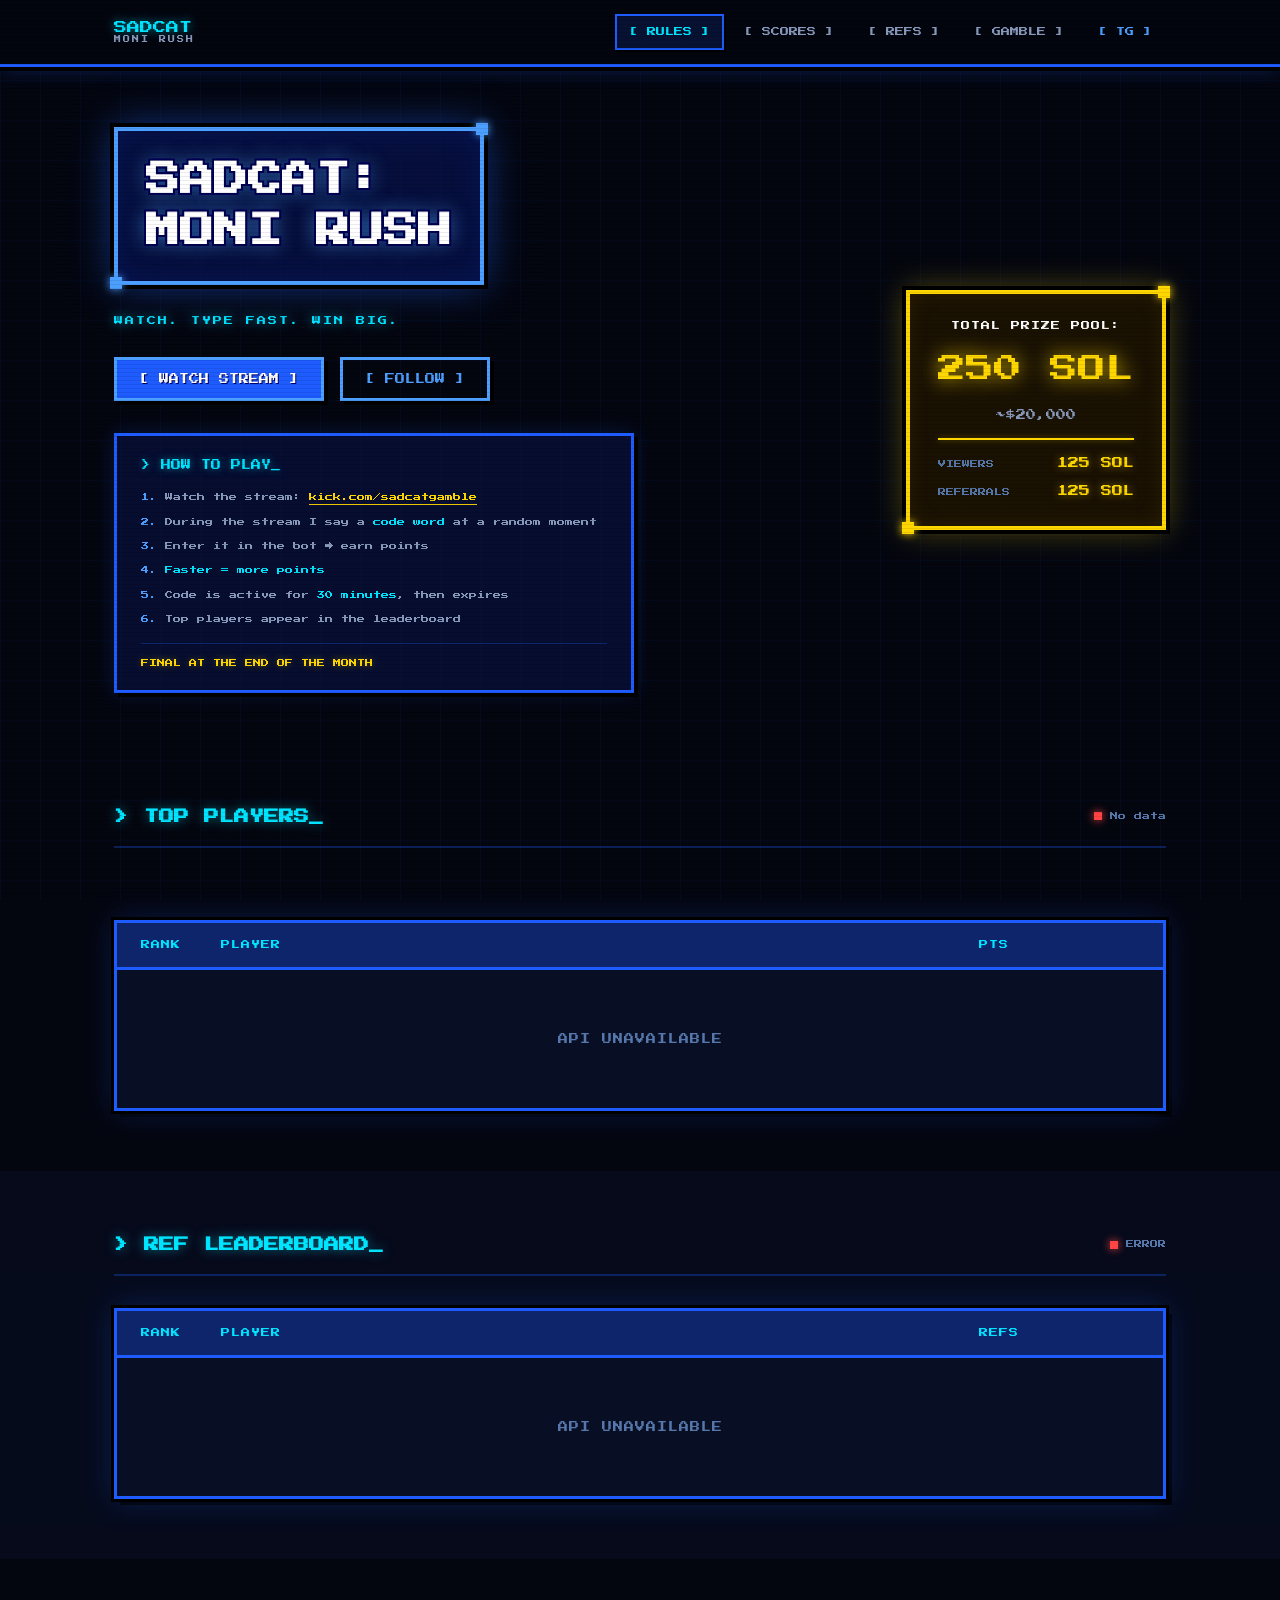
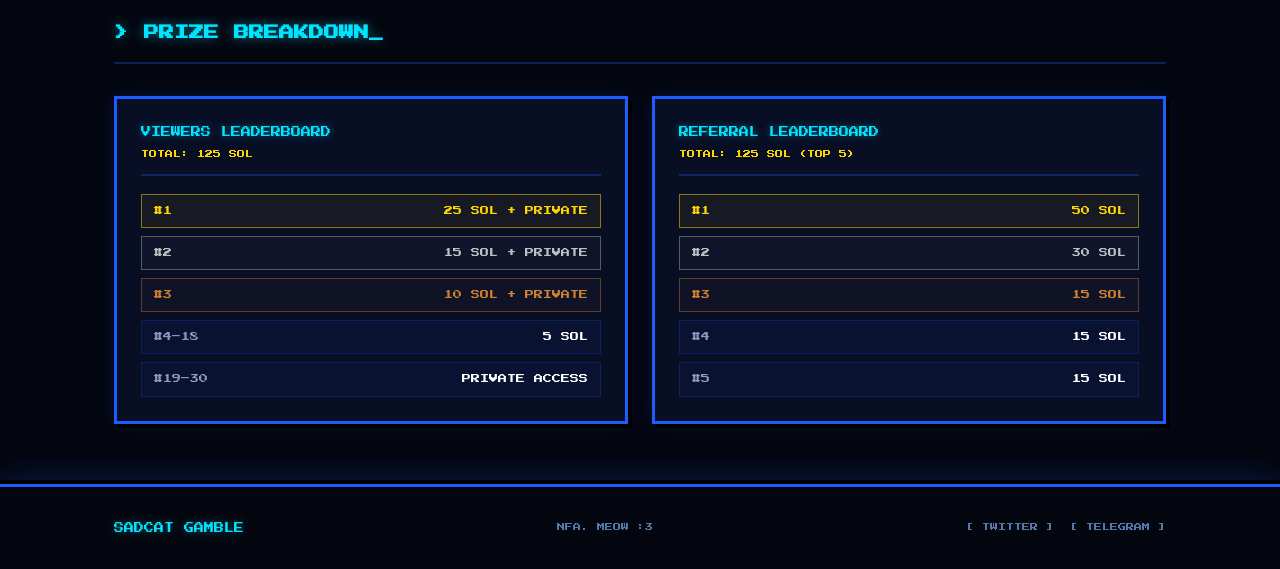
==== frontend/index.html @ a5e276a9 "first commit" ====
<!DOCTYPE html>
<html lang="en">
<head>
  <meta charset="UTF-8" />
  <meta name="viewport" content="width=device-width, initial-scale=1.0" />
  <title>SADCAT: MONI RUSH — Leaderboard</title>
  <link rel="preconnect" href="https://fonts.googleapis.com" />
  <link rel="preconnect" href="https://fonts.gstatic.com" crossorigin />
  <link href="https://fonts.googleapis.com/css2?family=Press+Start+2P&display=swap" rel="stylesheet" />
  <link rel="stylesheet" href="css/style.css" />
</head>
<body>
  <div class="scanlines"></div>
  <div class="bg-grid" id="bgParticles"></div>

  <!-- Header -->
  <header class="header">
    <div class="header-inner">
      <div class="logo">
        <div class="logo-text">
          <span class="logo-title">SADCAT</span>
          <span class="logo-sub">MONI RUSH</span>
        </div>
      </div>
      <nav class="nav">
        <a class="nav-link active" href="#rules">[ RULES ]</a>
        <a class="nav-link" href="#leaderboard">[ SCORES ]</a>
        <a class="nav-link" href="#refleaderboard">[ REFS ]</a>
        <a class="nav-link" href="/gamble">[ GAMBLE ]</a>
        <a class="nav-link nav-tg" href="https://t.me/sadcatgamble" target="_blank" rel="noopener">[ TG ]</a>
      </nav>
    </div>
  </header>

  <main>
    <!-- Hero -->
    <section class="hero" id="rules">
      <div class="hero-inner">
        <div class="pixel-title-box">
          <h1 class="hero-title">SADCAT:<br/>MONI RUSH</h1>
        </div>
        <p class="hero-tagline">WATCH. TYPE FAST. WIN BIG.</p>
        <div class="hero-actions">
          <a class="btn btn-primary" href="https://kick.com/sadcatgamble" target="_blank" rel="noopener">[ WATCH STREAM ]</a>
          <a class="btn btn-outline" href="https://x.com/sadcat_gamble" target="_blank" rel="noopener">[ FOLLOW ]</a>
        </div>

        <div class="rules-box">
          <div class="rules-title">&gt; HOW TO PLAY_</div>
          <ol class="rules-list">
            <li>Watch the stream: <a href="https://kick.com/sadcatgamble" target="_blank" rel="noopener" class="rules-link">kick.com/sadcatgamble</a></li>
            <li>During the stream I say a <span class="rules-hl">code word</span> at a random moment</li>
            <li>Enter it in the bot &rarr; earn points</li>
            <li><span class="rules-hl">Faster = more points</span></li>
            <li>Code is active for <span class="rules-hl">30 minutes</span>, then expires</li>
            <li>Top players appear in the leaderboard</li>
          </ol>
          <div class="rules-note">FINAL AT THE END OF THE MONTH</div>
        </div>
      </div>

      <div class="hero-art">
        <div class="prize-box">
          <div class="prize-label">TOTAL PRIZE POOL:</div>
          <div class="prize-amount">250 SOL</div>
          <div class="prize-sub">~$20,000</div>
          <div class="prize-divider"></div>
          <div class="prize-pools">
            <div class="prize-pool-item">
              <span class="pool-label">VIEWERS</span>
              <span class="pool-amount">125 SOL</span>
            </div>
            <div class="prize-pool-item">
              <span class="pool-label">REFERRALS</span>
              <span class="pool-amount">125 SOL</span>
            </div>
          </div>
        </div>
      </div>
    </section>

    <!-- Leaderboard -->
    <section class="section" id="leaderboard">
      <div class="container">
        <div class="section-header">
          <h2 class="section-title">&gt; TOP PLAYERS_</h2>
          <div class="update-info">
            <span class="dot" id="statusDot"></span>
            <span id="lastUpdated">LOADING...</span>
          </div>
        </div>

        <!-- Top-3 podium -->
        <div class="podium" id="podium"></div>

        <!-- Full leaderboard table -->
        <div class="leaderboard-card">
          <div class="leaderboard-header-row">
            <span>RANK</span>
            <span>PLAYER</span>
            <span>PTS</span>
          </div>
          <div class="leaderboard-body" id="leaderboardBody">
            <div class="loading-state">
              <div class="spinner"></div>
              <p>LOADING DATA...</p>
            </div>
          </div>
        </div>
      </div>
    </section>

    <!-- Ref Leaderboard -->
    <section class="section section-dark" id="refleaderboard">
      <div class="container">
        <div class="section-header">
          <h2 class="section-title">&gt; REF LEADERBOARD_</h2>
          <div class="update-info">
            <span class="dot" id="refStatusDot"></span>
            <span id="refLastUpdated">LOADING...</span>
          </div>
        </div>
        <div class="leaderboard-card">
          <div class="leaderboard-header-row">
            <span>RANK</span>
            <span>PLAYER</span>
            <span>REFS</span>
          </div>
          <div class="leaderboard-body" id="refLeaderboardBody">
            <div class="loading-state">
              <div class="spinner"></div>
              <p>LOADING DATA...</p>
            </div>
          </div>
        </div>
      </div>
    </section>

    <!-- Contest / Prize breakdown -->
    <section class="section" id="contest">
      <div class="container">
        <div class="section-header">
          <h2 class="section-title">&gt; PRIZE BREAKDOWN_</h2>
        </div>
        <div class="prizes-grid">

          <!-- Viewers leaderboard -->
          <div class="prize-card">
            <div class="prize-card-title">VIEWERS LEADERBOARD</div>
            <div class="prize-card-sub">TOTAL: 125 SOL</div>
            <div class="prize-table">
              <div class="prize-row prize-row-gold">
                <span class="pr-rank">#1</span>
                <span class="pr-prize">25 SOL + PRIVATE</span>
              </div>
              <div class="prize-row prize-row-silver">
                <span class="pr-rank">#2</span>
                <span class="pr-prize">15 SOL + PRIVATE</span>
              </div>
              <div class="prize-row prize-row-bronze">
                <span class="pr-rank">#3</span>
                <span class="pr-prize">10 SOL + PRIVATE</span>
              </div>
              <div class="prize-row">
                <span class="pr-rank">#4&ndash;18</span>
                <span class="pr-prize">5 SOL</span>
              </div>
              <div class="prize-row">
                <span class="pr-rank">#19&ndash;30</span>
                <span class="pr-prize">PRIVATE ACCESS</span>
              </div>
            </div>
          </div>

          <!-- Referrals leaderboard -->
          <div class="prize-card">
            <div class="prize-card-title">REFERRAL LEADERBOARD</div>
            <div class="prize-card-sub">TOTAL: 125 SOL (TOP 5)</div>
            <div class="prize-table">
              <div class="prize-row prize-row-gold">
                <span class="pr-rank">#1</span>
                <span class="pr-prize">50 SOL</span>
              </div>
              <div class="prize-row prize-row-silver">
                <span class="pr-rank">#2</span>
                <span class="pr-prize">30 SOL</span>
              </div>
              <div class="prize-row prize-row-bronze">
                <span class="pr-rank">#3</span>
                <span class="pr-prize">15 SOL</span>
              </div>
              <div class="prize-row">
                <span class="pr-rank">#4</span>
                <span class="pr-prize">15 SOL</span>
              </div>
              <div class="prize-row">
                <span class="pr-rank">#5</span>
                <span class="pr-prize">15 SOL</span>
              </div>
            </div>
          </div>

        </div>
      </div>
    </section>
  </main>

  <!-- Footer -->
  <footer class="footer">
    <div class="container">
      <div class="footer-inner">
        <div class="footer-logo">SADCAT GAMBLE</div>
        <p class="footer-disclaimer">NFA. MEOW :3</p>
        <div class="footer-links">
          <a href="https://x.com/sadcat_gamble" target="_blank" rel="noopener">[ TWITTER ]</a>
          <a href="https://t.me/sadcatgamble" target="_blank" rel="noopener">[ TELEGRAM ]</a>
        </div>
      </div>
    </div>
  </footer>

  <script src="js/main.js"></script>
</body>
</html>
---- frontend/css/style.css ----
﻿/* =========================================================
   SADCAT: MONI RUSH  Pixel Art Style
   ========================================================= */

@import url('https://fonts.googleapis.com/css2?family=Press+Start+2P&display=swap');

:root {
  --bg:       #04060F;
  --bg-2:     #080E24;
  --bg-3:     #0B1330;

  --blue:        #1E5CFF;
  --blue-bright: #4D9FFF;
  --cyan:        #00E5FF;
  --gold:        #FFD700;
  --silver:      #C0C0C0;
  --bronze:      #CD7F32;
  --green:       #00FF88;

  --text:       #FFFFFF;
  --text-muted: #5577AA;
  --text-dim:   #8899BB;

  --border:     #1E5CFF;
  --border-dim: rgba(30, 92, 255, 0.3);

  --font-pixel: 'Press Start 2P', monospace;
}

*, *::before, *::after { box-sizing: border-box; margin: 0; padding: 0; }
html { scroll-behavior: smooth; }
body {
  background: var(--bg);
  color: var(--text);
  font-family: var(--font-pixel);
  font-size: 13px;
  line-height: 1.8;
  overflow-x: hidden;
  min-height: 100vh;
  cursor: none;
}
a, button, .btn, .nav-link { cursor: none; }
a { color: inherit; text-decoration: none; }
img { max-width: 100%; }

/* Scanlines */
.scanlines {
  position: fixed; inset: 0;
  pointer-events: none; z-index: 1000;
  background: repeating-linear-gradient(
    0deg, transparent, transparent 3px,
    rgba(0,0,0,0.08) 3px, rgba(0,0,0,0.08) 4px
  );
}

/* Pixel grid background */
.bg-grid {
  position: fixed; inset: 0;
  pointer-events: none; z-index: 0;
  background-image:
    linear-gradient(rgba(30,92,255,0.06) 1px, transparent 1px),
    linear-gradient(90deg, rgba(30,92,255,0.06) 1px, transparent 1px);
  background-size: 40px 40px;
}

.container {
  max-width: 1100px; margin: 0 auto;
  padding: 0 24px; position: relative; z-index: 1;
}

/* =========================================================
   HEADER
   ========================================================= */
.header {
  position: sticky; top: 0; z-index: 100;
  background: rgba(4,6,15,0.95);
  border-bottom: 3px solid var(--blue);
  box-shadow: 0 4px 0 #000, 0 0 20px rgba(30,92,255,0.4);
}
.header-inner {
  max-width: 1100px; margin: 0 auto;
  padding: 0 24px; height: 64px;
  display: flex; align-items: center; justify-content: space-between;
}
.logo { display: flex; align-items: center; gap: 12px; }
.logo-cat { font-size: 28px; }
.logo-text { display: flex; flex-direction: column; line-height: 1.2; }
.logo-title {
  font-family: var(--font-pixel); font-size: 13px;
  color: var(--cyan); text-shadow: 0 0 10px rgba(0,229,255,0.6);
}
.logo-sub {
  font-family: var(--font-pixel); font-size: 7px;
  color: var(--text-dim); letter-spacing: 2px;
}
.nav { display: flex; align-items: center; gap: 6px; }
.nav-link {
  padding: 8px 12px; font-family: var(--font-pixel); font-size: 9px;
  color: var(--text-dim); border: 2px solid transparent;
  transition: color .1s, border-color .1s, background .1s;
}
.nav-link:hover, .nav-link.active {
  color: var(--cyan); border-color: var(--blue);
  background: rgba(30,92,255,0.15); box-shadow: 2px 2px 0 #000;
}
.nav-tg { color: var(--blue-bright); }

/* =========================================================
   HERO
   ========================================================= */
.hero {
  display: flex; align-items: center; justify-content: space-between;
  padding: 60px 24px 50px; max-width: 1100px; margin: 0 auto;
  gap: 40px; position: relative; z-index: 1; flex-wrap: wrap;
}
.hero-inner { flex: 1; min-width: 280px; }

.pixel-title-box {
  display: inline-block;
  border: 4px solid var(--blue-bright);
  padding: 24px 28px;
  background: rgba(8,20,80,0.7);
  box-shadow: 0 0 0 4px #000, 4px 4px 0 #000,
    0 0 40px rgba(30,100,255,0.5),
    inset 0 0 30px rgba(0,40,180,0.2);
  margin-bottom: 28px; position: relative;
}
.pixel-title-box::before {
  content: ''; position: absolute; top: -8px; right: -8px;
  width: 12px; height: 12px;
  background: var(--blue-bright); box-shadow: 0 0 8px var(--blue-bright);
}
.pixel-title-box::after {
  content: ''; position: absolute; bottom: -8px; left: -8px;
  width: 12px; height: 12px;
  background: var(--blue-bright); box-shadow: 0 0 8px var(--blue-bright);
}
.hero-title {
  font-family: var(--font-pixel);
  font-size: clamp(18px,4vw,34px);
  color: #FFF; line-height: 1.5;
  text-shadow: -2px -2px 0 #000050, 2px -2px 0 #000050,
    -2px 2px 0 #000050, 2px 2px 0 #000050,
    0 0 20px rgba(77,159,255,0.7);
}
.hero-tagline {
  font-family: var(--font-pixel); font-size: 9px;
  color: var(--cyan); letter-spacing: 2px; margin-bottom: 28px;
  text-shadow: 0 0 12px rgba(0,229,255,0.6);
}
.hero-actions { display: flex; gap: 16px; flex-wrap: wrap; }

.hero-art { flex-shrink: 0; }
.prize-box {
  border: 4px solid var(--gold); padding: 24px 28px;
  background: rgba(30,20,0,0.85);
  box-shadow: 0 0 0 4px #000, 4px 4px 0 #000,
    0 0 30px rgba(255,215,0,0.35),
    inset 0 0 20px rgba(120,80,0,0.2);
  text-align: center; position: relative;
}
.prize-box::before {
  content: ''; position: absolute; top: -8px; right: -8px;
  width: 12px; height: 12px;
  background: var(--gold); box-shadow: 0 0 8px var(--gold);
}
.prize-box::after {
  content: ''; position: absolute; bottom: -8px; left: -8px;
  width: 12px; height: 12px;
  background: var(--gold); box-shadow: 0 0 8px var(--gold);
}
.prize-label {
  font-family: var(--font-pixel); font-size: 9px;
  color: #FFF; margin-bottom: 10px; letter-spacing: 1px;
}
.prize-amount {
  font-family: var(--font-pixel); font-size: clamp(20px,3vw,28px);
  color: var(--gold); text-shadow: 0 0 20px rgba(255,215,0,0.9);
  margin-bottom: 12px;
}
.prize-coins { font-size: 22px; }

/* =========================================================
   BUTTONS
   ========================================================= */
.btn {
  font-family: var(--font-pixel); font-size: 10px;
  padding: 14px 22px; border: 3px solid; cursor: pointer;
  display: inline-flex; align-items: center; gap: 8px;
  transition: filter .1s; line-height: 1;
  text-decoration: none; position: relative;
}
.btn:hover  { filter: brightness(1.2); }
.btn:active { transform: translate(3px,3px); box-shadow: none !important; }
.btn-primary {
  background: var(--blue); color: #FFF;
  border-color: var(--blue-bright); box-shadow: 4px 4px 0 #000;
  text-shadow: 1px 1px 0 #000066;
}
.btn-primary:hover { background: #2870FF; }
.btn-outline {
  background: transparent; color: var(--blue-bright);
  border-color: var(--blue-bright); box-shadow: 4px 4px 0 #000;
}
.btn-outline:hover { background: rgba(77,159,255,0.12); }

/* =========================================================
   SECTIONS
   ========================================================= */
.section { padding: 60px 0; }
.section-dark { background: rgba(8,14,36,0.6); }
.section-header {
  display: flex; align-items: center; justify-content: space-between;
  margin-bottom: 32px; flex-wrap: wrap; gap: 12px;
  padding-bottom: 16px; border-bottom: 2px solid var(--border-dim);
}
.section-title {
  font-family: var(--font-pixel); font-size: 15px;
  color: var(--cyan); text-shadow: 0 0 12px rgba(0,229,255,0.5);
}
.update-info {
  display: flex; align-items: center; gap: 8px;
  font-family: var(--font-pixel); font-size: 8px; color: var(--text-muted);
}
.dot { width: 8px; height: 8px; background: var(--text-muted); display: inline-block; }
.dot.green {
  background: var(--green);
  box-shadow: 0 0 8px var(--green), 0 0 20px rgba(0,255,136,0.4);
  animation: blink 1.5s infinite;
}
.dot.red { background: #FF4444; box-shadow: 0 0 8px #FF4444; }
@keyframes blink { 0%,100%{opacity:1} 50%{opacity:0.3} }

/* =========================================================
   PODIUM
   ========================================================= */
.podium {
  display: flex; align-items: flex-end; justify-content: center;
  gap: 16px; margin-bottom: 40px; flex-wrap: wrap;
}
.podium-item { display: flex; flex-direction: column; align-items: center; gap: 6px; }
.podium-avatar {
  width: 64px; height: 64px;
  border: 3px solid var(--blue); background: var(--bg-3);
  display: flex; align-items: center; justify-content: center;
  font-family: var(--font-pixel); font-size: 16px;
  position: relative;
  box-shadow: 0 0 0 1px #000, 3px 3px 0 1px #000;
  overflow: hidden; flex-shrink: 0;
  image-rendering: pixelated;
}
.podium-avatar::after {
  content: '';
  position: absolute; inset: 0; pointer-events: none; z-index: 1;
  background: repeating-linear-gradient(
    to bottom,
    transparent 0px, transparent 1px,
    rgba(0,0,0,0.2) 1px, rgba(0,0,0,0.2) 2px
  );
}
.podium-avatar img {
  image-rendering: pixelated;
  display: block; width: 100%; height: 100%; object-fit: cover;
}
.podium-name {
  font-family: var(--font-pixel); font-size: 7px;
  max-width: 100px; text-align: center;
  overflow: hidden; text-overflow: ellipsis; white-space: nowrap;
  color: var(--cyan);
}
.podium-score {
  font-family: var(--font-pixel); font-size: 8px; color: var(--text-muted);
}
.podium-block {
  width: 90px; display: flex; align-items: center; justify-content: center;
  font-family: var(--font-pixel); font-size: 20px;
  border: 3px solid; box-shadow: 4px 4px 0 #000;
}
.podium-item[data-rank="1"] .podium-block {
  height: 100px; background: rgba(255,215,0,0.12);
  border-color: var(--gold); color: var(--gold);
  text-shadow: 0 0 12px rgba(255,215,0,0.8);
}
.podium-item[data-rank="2"] .podium-block {
  height: 70px; background: rgba(192,192,192,0.08);
  border-color: var(--silver); color: var(--silver);
}
.podium-item[data-rank="3"] .podium-block {
  height: 50px; background: rgba(205,127,50,0.08);
  border-color: var(--bronze); color: var(--bronze);
}
.podium-item[data-rank="1"] .podium-avatar {
  border-color: var(--gold); box-shadow: 0 0 0 1px #000, 3px 3px 0 1px #000, 0 0 20px rgba(255,215,0,0.6);
}
.podium-item[data-rank="2"] .podium-avatar { border-color: var(--silver); box-shadow: 0 0 0 1px #000, 3px 3px 0 1px #000, 0 0 10px rgba(200,200,200,0.3); }
.podium-item[data-rank="3"] .podium-avatar { border-color: var(--bronze); box-shadow: 0 0 0 1px #000, 3px 3px 0 1px #000, 0 0 8px rgba(205,127,50,0.25); }

/* =========================================================
   LEADERBOARD TABLE
   ========================================================= */
.leaderboard-card {
  border: 3px solid var(--blue); background: var(--bg-2);
  box-shadow: 0 0 0 3px #000, 0 0 30px rgba(30,92,255,0.25), 6px 6px 0 #000;
  overflow: hidden;
}
.leaderboard-header-row {
  display: grid; grid-template-columns: 80px 1fr 160px;
  padding: 14px 24px; font-family: var(--font-pixel); font-size: 9px;
  letter-spacing: 1px; color: var(--cyan);
  background: rgba(20,60,180,0.5);
  border-bottom: 3px solid var(--blue); text-transform: uppercase;
}
.leaderboard-row {
  display: grid; grid-template-columns: 80px 1fr 160px;
  padding: 14px 24px; align-items: center;
  border-bottom: 1px solid rgba(30,92,255,0.2);
  transition: background 0.1s;
  animation: fadeIn 0.3s ease both;
}
.leaderboard-row:last-child { border-bottom: none; }
.leaderboard-row:hover { background: rgba(30,92,255,0.1); }
@keyframes fadeIn {
  from { opacity: 0; transform: translateX(-4px); }
  to   { opacity: 1; transform: translateX(0); }
}
.rank-badge { font-family: var(--font-pixel); font-size: 13px; }
.rank-badge.rank-1 { color: var(--gold); text-shadow: 0 0 8px rgba(255,215,0,0.6); }
.rank-badge.rank-2 { color: var(--silver); }
.rank-badge.rank-3 { color: var(--bronze); }

.player-info { display: flex; align-items: center; gap: 12px; }
.player-ava {
  width: 42px; height: 42px;
  background: rgba(30,92,255,0.15);
  border: 3px solid var(--blue);
  display: flex; align-items: center; justify-content: center;
  font-size: 10px; font-family: var(--font-pixel); color: var(--blue-bright);
  flex-shrink: 0; overflow: hidden;
  box-shadow: 0 0 0 1px #000, 2px 2px 0 1px #000;
  position: relative;
  image-rendering: pixelated;
  letter-spacing: -1px;
}
.player-ava::after {
  content: '';
  position: absolute; inset: 0; pointer-events: none;
  background: repeating-linear-gradient(
    to bottom,
    transparent 0px, transparent 1px,
    rgba(0,0,0,0.22) 1px, rgba(0,0,0,0.22) 2px
  );
}
.player-ava img { image-rendering: pixelated; display: block; width: 100%; height: 100%; object-fit: cover; }
.player-ava.rank-ava-1 {
  border-color: var(--gold);
  box-shadow: 0 0 0 1px #000, 2px 2px 0 1px #000, 0 0 14px rgba(255,215,0,0.55);
}
.player-ava.rank-ava-2 {
  border-color: var(--silver);
  box-shadow: 0 0 0 1px #000, 2px 2px 0 1px #000, 0 0 8px rgba(200,200,200,0.3);
}
.player-ava.rank-ava-3 {
  border-color: var(--bronze);
  box-shadow: 0 0 0 1px #000, 2px 2px 0 1px #000, 0 0 6px rgba(205,127,50,0.3);
}
.player-name { font-family: var(--font-pixel); font-size: 11px; color: var(--text); }
.player-handle {
  font-family: var(--font-pixel); font-size: 8px;
  color: var(--text-muted); margin-top: 2px;
}
.score-cell {
  font-family: var(--font-pixel); font-size: 13px;
  color: var(--cyan); text-align: right;
  text-shadow: 0 0 8px rgba(0,229,255,0.4);
}
.score-bar-wrap {
  height: 2px; background: rgba(30,92,255,0.2);
  margin-top: 4px; overflow: hidden;
}
.score-bar {
  height: 100%;
  background: linear-gradient(90deg, var(--blue), var(--cyan));
  transition: width 1s ease; box-shadow: 0 0 6px var(--cyan);
}

/* Prize tags in leaderboard rows */
.prize-tag {
  font-family: var(--font-pixel);
  font-size: 7px;
  color: rgba(0,229,255,0.6);
  text-align: right;
  margin-top: 3px;
  letter-spacing: 0.5px;
  line-height: 1.4;
}
.prize-tag.prize-r1 { color: var(--gold); text-shadow: 0 0 6px rgba(255,215,0,0.5); }
.prize-tag.prize-r2 { color: var(--silver); text-shadow: 0 0 4px rgba(200,200,200,0.3); }
.prize-tag.prize-r3 { color: var(--bronze); text-shadow: 0 0 4px rgba(205,127,50,0.3); }

.loading-state, .empty-state {
  display: flex; flex-direction: column; align-items: center;
  justify-content: center; padding: 60px 24px;
  color: var(--text-muted); gap: 20px;
  font-family: var(--font-pixel); font-size: 10px; letter-spacing: 1px;
}
.spinner {
  width: 24px; height: 24px;
  border: 4px solid rgba(30,92,255,0.2);
  border-top-color: var(--blue);
  animation: spin 0.6s steps(8) infinite;
}
@keyframes spin { to { transform: rotate(360deg); } }

/* =========================================================
   CONTEST
   ========================================================= */
.contest-placeholder {
  text-align: center; padding: 60px 24px;
  border: 3px dashed var(--border-dim);
  background: rgba(30,92,255,0.04);
}
.contest-placeholder-icon { font-size: 48px; margin-bottom: 20px; }
.contest-placeholder h3 {
  font-family: var(--font-pixel); font-size: 13px;
  color: var(--cyan); margin-bottom: 12px;
}
.contest-placeholder p {
  font-family: var(--font-pixel); font-size: 9px;
  color: var(--text-muted); margin-bottom: 28px;
}
.contest-card {
  border: 3px solid var(--blue); background: var(--bg-3);
  padding: 28px; box-shadow: 4px 4px 0 #000;
}
.contest-card-title {
  font-family: var(--font-pixel); font-size: 13px;
  color: var(--cyan); margin-bottom: 12px;
}
.contest-card-desc {
  font-family: var(--font-pixel); font-size: 9px;
  color: var(--text-dim); line-height: 2; margin-bottom: 20px;
}
.contest-meta { display: flex; gap: 24px; flex-wrap: wrap; margin-top: 16px; }
.contest-meta-item { display: flex; flex-direction: column; gap: 4px; }
.meta-label {
  font-family: var(--font-pixel); font-size: 8px;
  color: var(--text-muted); text-transform: uppercase; letter-spacing: 1px;
}
.meta-value { font-family: var(--font-pixel); font-size: 13px; color: var(--gold); }

/* =========================================================
   FOOTER
   ========================================================= */
.footer {
  background: var(--bg); border-top: 3px solid var(--blue);
  padding: 32px 0;
  box-shadow: 0 -4px 0 #000, 0 -8px 30px rgba(30,92,255,0.2);
}
.footer-inner {
  display: flex; align-items: center; justify-content: space-between;
  flex-wrap: wrap; gap: 16px;
}
.footer-logo {
  font-family: var(--font-pixel); font-size: 10px;
  color: var(--cyan); text-shadow: 0 0 10px rgba(0,229,255,0.4);
}
.footer-disclaimer {
  font-family: var(--font-pixel); font-size: 8px; color: var(--text-muted);
}
.footer-links { display: flex; gap: 16px; font-family: var(--font-pixel); font-size: 8px; }
.footer-links a { color: var(--text-muted); }
.footer-links a:hover { color: var(--cyan); }

/* =========================================================
   TOAST
   ========================================================= */
.toast {
  position: fixed; bottom: 24px; right: 24px;
  background: var(--bg-3); border: 3px solid var(--blue);
  padding: 16px 20px; font-family: var(--font-pixel); font-size: 9px;
  box-shadow: 4px 4px 0 #000, 0 0 20px rgba(30,92,255,0.4);
  z-index: 9999; animation: slideIn 0.2s steps(4) forwards;
  max-width: 280px; line-height: 1.8; color: var(--cyan);
}
.toast.error { border-color: #FF4444; color: #FF6666; }
@keyframes slideIn {
  from { opacity: 0; transform: translateY(12px); }
  to   { opacity: 1; transform: translateY(0); }
}

/* =========================================================
   RESPONSIVE
   ========================================================= */
@media (max-width: 768px) {
  .hero { padding: 40px 16px 36px; }
  .hero-title { font-size: 18px; }
  .pixel-title-box { padding: 16px 18px; }
  .hero-tagline { font-size: 8px; }
  .leaderboard-header-row,
  .leaderboard-row { grid-template-columns: 50px 1fr 90px; padding: 10px 14px; }
  .score-bar-wrap { display: none; }
  .nav .nav-link:not(.nav-tg) { display: none; }
  .podium { gap: 8px; }
  .podium-block { width: 70px; }
  .podium-avatar { width: 48px; height: 48px; }
  .section-title { font-size: 11px; }
  .prizes-grid { grid-template-columns: 1fr; }
  .rules-box { margin-top: 28px; }
}

/* =========================================================
   RULES BOX (inside hero)
   ========================================================= */
.rules-box {
  margin-top: 32px;
  border: 3px solid var(--blue);
  background: rgba(8, 20, 80, 0.5);
  box-shadow: 4px 4px 0 #000, 0 0 20px rgba(30, 92, 255, 0.2);
  padding: 20px 24px;
  max-width: 520px;
}
.rules-title {
  font-family: var(--font-pixel);
  font-size: 10px;
  color: var(--cyan);
  margin-bottom: 16px;
  text-shadow: 0 0 8px rgba(0, 229, 255, 0.5);
}
.rules-list {
  list-style: none;
  padding: 0;
  margin: 0 0 16px 0;
  display: flex;
  flex-direction: column;
  gap: 10px;
  counter-reset: rules-counter;
}
.rules-list li {
  font-family: var(--font-pixel);
  font-size: 8px;
  color: var(--text-dim);
  line-height: 1.8;
  counter-increment: rules-counter;
  padding-left: 24px;
  position: relative;
}
.rules-list li::before {
  content: counter(rules-counter) ".";
  position: absolute;
  left: 0;
  color: var(--blue-bright);
}
.rules-hl {
  color: var(--cyan);
}
.rules-link {
  color: var(--gold);
  text-decoration: underline;
  text-underline-offset: 3px;
}
.rules-link:hover { color: #fff; }
.rules-note {
  font-family: var(--font-pixel);
  font-size: 8px;
  color: var(--gold);
  padding-top: 12px;
  border-top: 1px solid var(--border-dim);
  text-shadow: 0 0 8px rgba(255, 215, 0, 0.4);
}

/* prize-box additions */
.prize-sub {
  font-family: var(--font-pixel);
  font-size: 10px;
  color: var(--text-dim);
  margin-bottom: 14px;
}
.prize-divider {
  height: 2px;
  background: var(--gold);
  margin: 14px 0;
  box-shadow: 0 0 6px rgba(255, 215, 0, 0.4);
}
.prize-pools {
  display: flex;
  flex-direction: column;
  gap: 8px;
}
.prize-pool-item {
  display: flex;
  justify-content: space-between;
  align-items: center;
  gap: 16px;
}
.pool-label {
  font-family: var(--font-pixel);
  font-size: 8px;
  color: var(--text-muted);
}
.pool-amount {
  font-family: var(--font-pixel);
  font-size: 11px;
  color: var(--gold);
  text-shadow: 0 0 8px rgba(255, 215, 0, 0.5);
}

/* =========================================================
   PRIZE BREAKDOWN SECTION
   ========================================================= */
.prizes-grid {
  display: grid;
  grid-template-columns: 1fr 1fr;
  gap: 24px;
}
.prize-card {
  border: 3px solid var(--blue);
  background: var(--bg-2);
  box-shadow: 4px 4px 0 #000, 0 0 20px rgba(30, 92, 255, 0.15);
  padding: 24px;
}
.prize-card-title {
  font-family: var(--font-pixel);
  font-size: 10px;
  color: var(--cyan);
  margin-bottom: 6px;
  text-shadow: 0 0 8px rgba(0, 229, 255, 0.4);
}
.prize-card-sub {
  font-family: var(--font-pixel);
  font-size: 8px;
  color: var(--gold);
  margin-bottom: 18px;
  padding-bottom: 12px;
  border-bottom: 2px solid var(--border-dim);
}
.prize-table {
  display: flex;
  flex-direction: column;
  gap: 8px;
}
.prize-row {
  display: flex;
  justify-content: space-between;
  align-items: center;
  padding: 8px 12px;
  background: rgba(30, 92, 255, 0.06);
  border: 1px solid rgba(30, 92, 255, 0.2);
  gap: 12px;
}
.prize-row-gold   { border-color: rgba(255, 215,  0, 0.5); background: rgba(255, 215,   0, 0.06); }
.prize-row-silver { border-color: rgba(192, 192, 192, 0.4); background: rgba(192, 192, 192, 0.04); }
.prize-row-bronze { border-color: rgba(205, 127,  50, 0.4); background: rgba(205, 127,  50, 0.04); }
.pr-rank {
  font-family: var(--font-pixel);
  font-size: 9px;
  color: var(--text-dim);
  white-space: nowrap;
}
.prize-row-gold   .pr-rank { color: var(--gold); }
.prize-row-silver .pr-rank { color: var(--silver); }
.prize-row-bronze .pr-rank { color: var(--bronze); }
.pr-prize {
  font-family: var(--font-pixel);
  font-size: 9px;
  color: var(--text);
  text-align: right;
}
.prize-row-gold   .pr-prize { color: var(--gold); }
.prize-row-silver .pr-prize { color: var(--silver); }
.prize-row-bronze .pr-prize { color: var(--bronze); }

/* =========================================================
   GAMBLE ROOM — CALL CARDS
   ========================================================= */
.gamble-group { margin-bottom: 40px; }
.gamble-group-title {
  font-family: var(--font-pixel);
  font-size: 10px;
  color: var(--cyan);
  letter-spacing: 1px;
  margin-bottom: 16px;
  text-shadow: 0 0 8px rgba(0,229,255,0.4);
}

.call-grid {
  display: grid;
  grid-template-columns: repeat(auto-fill, minmax(300px, 1fr));
  gap: 16px;
}

.call-card {
  border: 3px solid var(--blue);
  background: var(--bg-2);
  box-shadow: 3px 3px 0 #000, 0 0 16px rgba(30,92,255,0.12);
  padding: 16px;
  position: relative;
  transition: box-shadow 0.15s;
}
.call-card:hover {
  box-shadow: 3px 3px 0 #000, 0 0 24px rgba(30,92,255,0.3);
}
.call-card.is-live {
  border-color: #00FF6A;
  box-shadow: 3px 3px 0 #000, 0 0 20px rgba(0,255,106,0.25);
}

.call-card-header {
  display: flex;
  align-items: flex-start;
  justify-content: space-between;
  gap: 8px;
  margin-bottom: 10px;
}
.call-token-info { flex: 1; min-width: 0; }
.call-symbol {
  font-family: var(--font-pixel);
  font-size: 13px;
  color: var(--cyan);
  text-shadow: 0 0 8px rgba(0,229,255,0.4);
  line-height: 1.4;
}
.call-name {
  font-family: var(--font-pixel);
  font-size: 7px;
  color: var(--text-muted);
  margin-top: 2px;
  overflow: hidden;
  text-overflow: ellipsis;
  white-space: nowrap;
}
.call-live-badge {
  font-family: var(--font-pixel);
  font-size: 7px;
  color: #000;
  background: #00FF6A;
  padding: 3px 6px;
  box-shadow: 2px 2px 0 #000;
  white-space: nowrap;
  flex-shrink: 0;
  animation: livePulse 1.5s steps(2) infinite;
}
@keyframes livePulse {
  0%, 100% { opacity: 1; }
  50% { opacity: 0.6; }
}

.call-ath {
  font-family: var(--font-pixel);
  font-size: 18px;
  color: var(--gold);
  text-shadow: 0 0 12px rgba(255,215,0,0.6);
  text-align: right;
  white-space: nowrap;
  flex-shrink: 0;
}

.call-excerpt {
  font-family: var(--font-pixel);
  font-size: 7px;
  color: var(--text-dim);
  line-height: 1.8;
  margin-bottom: 10px;
  max-height: 56px;
  overflow: hidden;
  border-left: 2px solid rgba(30,92,255,0.4);
  padding-left: 8px;
}

.call-ca {
  font-size: 8px;
  font-family: monospace;
  color: rgba(0,229,255,0.5);
  word-break: break-all;
  margin-bottom: 10px;
  display: flex;
  align-items: center;
  gap: 6px;
  flex-wrap: wrap;
}
.call-ca-addr { flex: 1; min-width: 0; overflow: hidden; text-overflow: ellipsis; white-space: nowrap; }
.call-copy-btn {
  font-family: var(--font-pixel);
  font-size: 6px;
  color: var(--bg);
  background: var(--blue);
  border: none;
  padding: 2px 6px;
  box-shadow: 1px 1px 0 #000;
  cursor: none;
  flex-shrink: 0;
}
.call-copy-btn:hover { background: var(--cyan); }

.call-stats {
  display: grid;
  grid-template-columns: 1fr 1fr;
  gap: 4px 12px;
  margin-bottom: 10px;
}
.call-stat {
  font-family: var(--font-pixel);
  font-size: 7px;
  color: var(--text-muted);
  display: flex;
  justify-content: space-between;
}
.call-stat-val { color: var(--text); }
.call-stat-val.up { color: #00FF6A; }
.call-stat-val.down { color: #FF4444; }

.call-footer {
  display: flex;
  align-items: center;
  justify-content: space-between;
  gap: 8px;
}
.call-date {
  font-family: var(--font-pixel);
  font-size: 7px;
  color: var(--text-muted);
}
.call-dex-btn {
  font-family: var(--font-pixel);
  font-size: 7px;
  color: var(--cyan);
  text-decoration: none;
  border: 2px solid var(--cyan);
  padding: 3px 8px;
  box-shadow: 2px 2px 0 #000;
  white-space: nowrap;
}
.call-dex-btn:hover { background: var(--cyan); color: #000; }

.call-no-data {
  border: 2px dashed rgba(30,92,255,0.3);
  padding: 12px;
  text-align: center;
  font-family: var(--font-pixel);
  font-size: 8px;
  color: var(--text-muted);
}

@media (max-width: 600px) {
  .call-grid { grid-template-columns: 1fr; }
  .call-ath { font-size: 13px; }
}
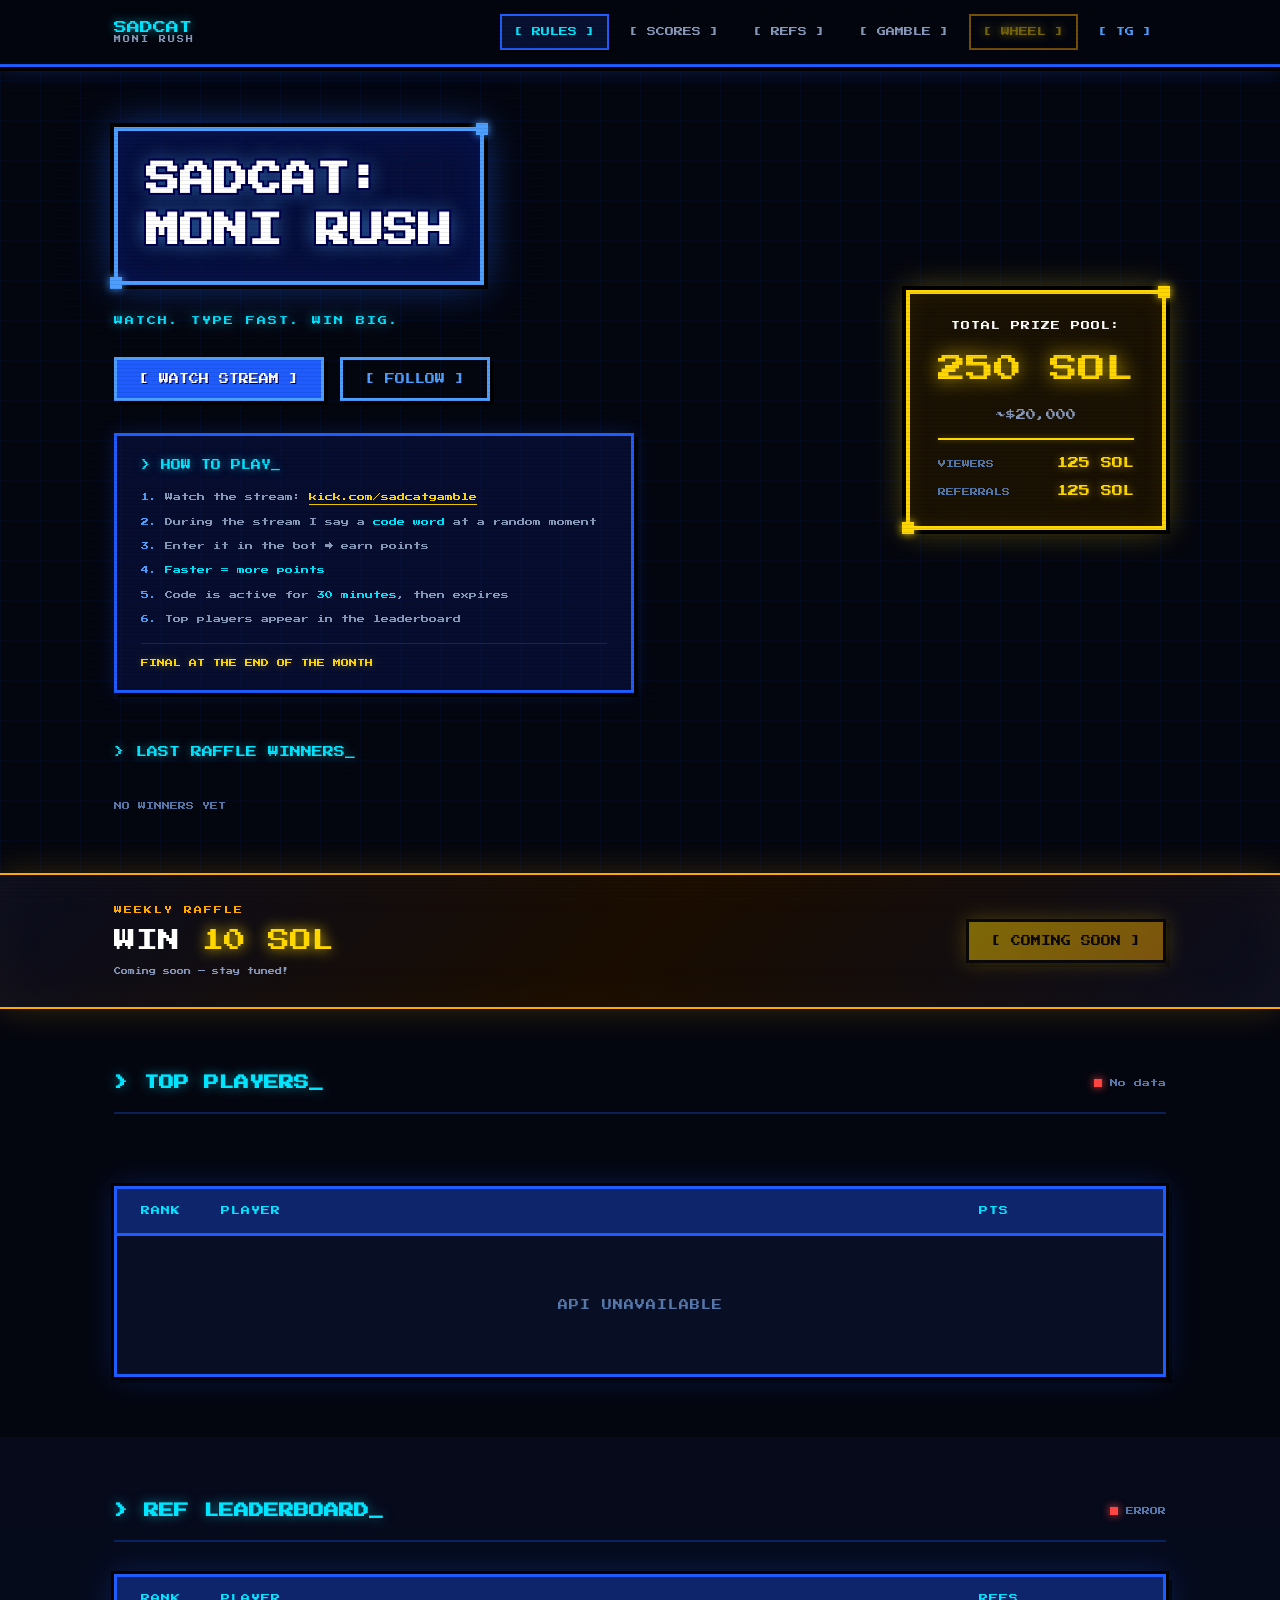
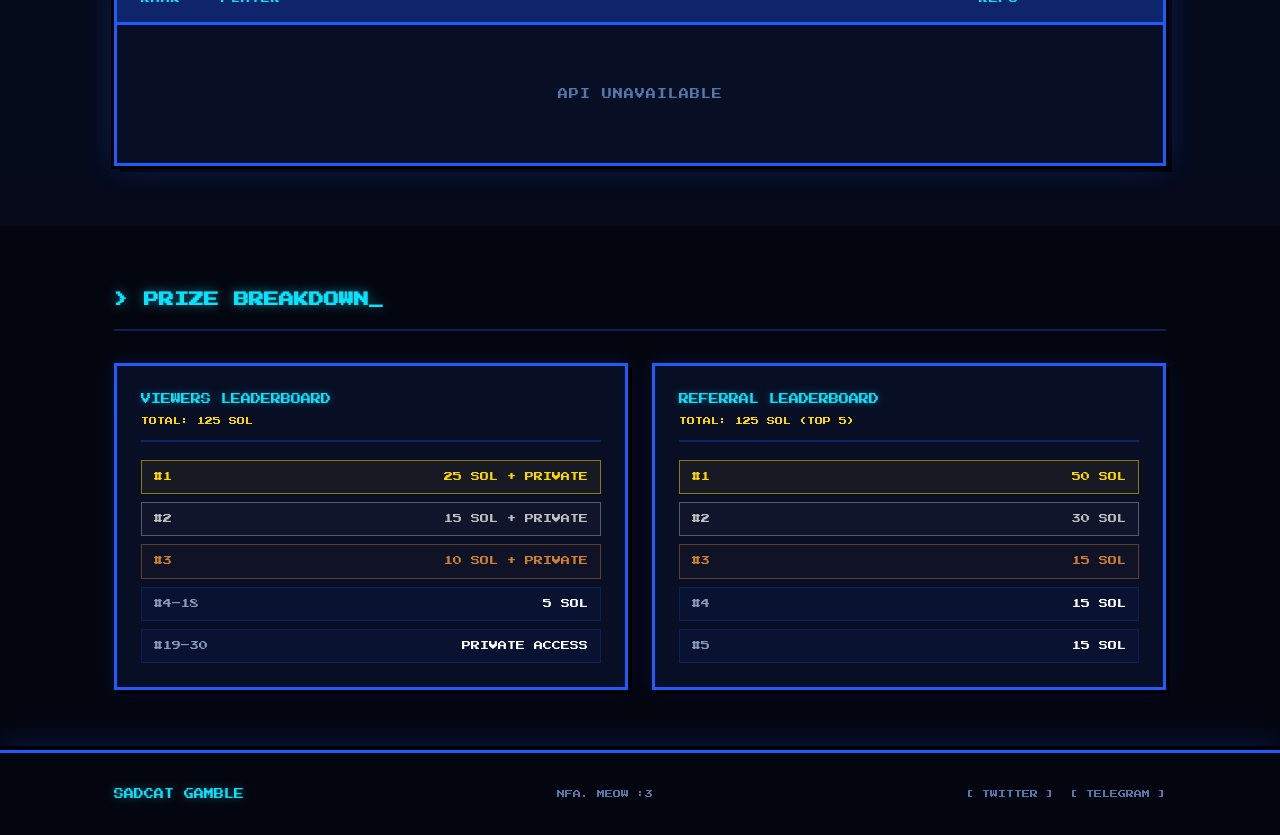
==== commit 7591a509: "add wheel(blocked rn)" ====
--- a/frontend/index.html
+++ b/frontend/index.html
@@ -4,6 +4,7 @@
   <meta charset="UTF-8" />
   <meta name="viewport" content="width=device-width, initial-scale=1.0" />
   <title>SADCAT: MONI RUSH — Leaderboard</title>
+  <link rel="icon" type="image/png" href="/png/favicon.png" />
   <link rel="preconnect" href="https://fonts.googleapis.com" />
   <link rel="preconnect" href="https://fonts.gstatic.com" crossorigin />
   <link href="https://fonts.googleapis.com/css2?family=Press+Start+2P&display=swap" rel="stylesheet" />
@@ -17,16 +18,17 @@
   <header class="header">
     <div class="header-inner">
       <div class="logo">
-        <div class="logo-text">
+        <a class="logo-text" href="/" style="text-decoration:none">
           <span class="logo-title">SADCAT</span>
           <span class="logo-sub">MONI RUSH</span>
-        </div>
+        </a>
       </div>
       <nav class="nav">
         <a class="nav-link active" href="#rules">[ RULES ]</a>
         <a class="nav-link" href="#leaderboard">[ SCORES ]</a>
         <a class="nav-link" href="#refleaderboard">[ REFS ]</a>
         <a class="nav-link" href="/gamble">[ GAMBLE ]</a>
+        <a class="nav-link nav-wheel" href="/wheel" style="opacity:.45;pointer-events:none;cursor:default;">[ WHEEL ]</a>
         <a class="nav-link nav-tg" href="https://t.me/sadcatgamble" target="_blank" rel="noopener">[ TG ]</a>
       </nav>
     </div>
@@ -77,9 +79,35 @@
           </div>
         </div>
       </div>
-    </section>
-
-    <!-- Leaderboard -->
+
+    </section>
+
+    <!-- Raffle Winners -->
+    <section class="prize-section">
+      <div class="container">
+        <div class="raffle-winners">
+          <div class="rw-title">&gt; LAST RAFFLE WINNERS_</div>
+          <div class="rw-list" id="raffleWinnersList">
+            <div class="rw-empty">NO WINNERS YET</div>
+          </div>
+        </div>
+      </div>
+    </section>
+
+    <!-- Wheel Promo Banner -->
+    <section class="wheel-promo">
+      <div class="container">
+        <div class="wheel-promo-inner">
+          <div class="wheel-promo-left">
+            <div class="wheel-promo-label">WEEKLY RAFFLE</div>
+            <div class="wheel-promo-title">WIN <span class="wheel-promo-sol">10 SOL</span></div>
+            <div class="wheel-promo-sub">Coming soon &mdash; stay tuned!</div>
+          </div>
+          <span class="btn btn-wheel" style="opacity:.45;cursor:default;">[ COMING SOON ]</span>
+        </div>
+      </div>
+    </section>
+
     <section class="section" id="leaderboard">
       <div class="container">
         <div class="section-header">
--- a/frontend/css/style.css
+++ b/frontend/css/style.css
@@ -104,6 +104,40 @@
   background: rgba(30,92,255,0.15); box-shadow: 2px 2px 0 #000;
 }
 .nav-tg { color: var(--blue-bright); }
+.nav-wheel { color: #ffd700 !important; border-color: #ffaa00 !important; text-shadow: 0 0 8px #ffd700; animation: goldPulse 2s ease-in-out infinite; }
+.nav-wheel:hover { color: #fff !important; border-color: #ffd700 !important; }
+@keyframes goldPulse { 0%,100%{text-shadow:0 0 6px #ffd700;} 50%{text-shadow:0 0 18px #ffd700, 0 0 32px #ffaa00;} }
+
+/* =========================================================
+   WHEEL PROMO BANNER
+   ========================================================= */
+.wheel-promo {
+  background: linear-gradient(135deg, #0a0d1f 0%, #1a0d00 50%, #0a0d1f 100%);
+  border-top: 2px solid #ffaa00;
+  border-bottom: 2px solid #ffaa00;
+  box-shadow: 0 0 32px rgba(255,170,0,.2), inset 0 0 60px rgba(255,170,0,.04);
+  position: relative; z-index: 1;
+}
+.wheel-promo-inner {
+  display: flex; align-items: center; justify-content: space-between;
+  gap: 24px; flex-wrap: wrap;
+  padding: 28px 0;
+}
+.wheel-promo-left { display: flex; flex-direction: column; gap: 10px; }
+.wheel-promo-label { font-size: 8px; color: #ffaa00; letter-spacing: 2px; }
+.wheel-promo-title { font-size: 22px; color: #fff; line-height: 1.2; }
+.wheel-promo-sol { color: var(--gold); text-shadow: 0 0 14px var(--gold); }
+.wheel-promo-sub { font-size: 7px; color: var(--text-dim); line-height: 2.2; }
+.btn-wheel {
+  display: inline-block; font-family: var(--font-pixel); font-size: 10px;
+  color: #000; background: linear-gradient(135deg, #ffd700, #ffaa00);
+  border: 2px solid #fff; padding: 14px 28px;
+  box-shadow: 0 0 20px rgba(255,215,0,.5), 4px 4px 0 #000;
+  transition: transform .1s, box-shadow .1s;
+  white-space: nowrap; flex-shrink: 0;
+  animation: goldPulse 2.5s ease-in-out infinite;
+}
+.btn-wheel:hover { transform: translate(-2px,-2px); box-shadow: 0 0 32px rgba(255,215,0,.8), 6px 6px 0 #000; color: #000; }
 
 /* =========================================================
    HERO
@@ -845,3 +879,133 @@
   .call-ath { font-size: 13px; }
 }
 
+/* =========================================================
+   PRIZE SECTION (raffle winners strip below hero)
+   ========================================================= */
+.prize-section {
+  padding: 0 0 40px;
+}
+
+/* ── Raffle winners ──────────────────────────── */
+.raffle-winners {
+  flex: 1;
+  min-width: 220px;
+}
+.rw-title {
+  font-family: var(--font-pixel);
+  font-size: 11px;
+  color: var(--cyan);
+  text-shadow: 0 0 10px rgba(0,229,255,0.5);
+  margin-bottom: 16px;
+}
+.rw-list {
+  display: flex;
+  flex-direction: column;
+  gap: 10px;
+}
+.rw-empty {
+  font-family: var(--font-pixel);
+  font-size: 8px;
+  color: var(--text-muted);
+  padding: 20px 0;
+}
+.rw-card {
+  display: flex;
+  align-items: center;
+  gap: 14px;
+  border: 2px solid var(--border-dim);
+  background: var(--bg-2);
+  padding: 12px 16px;
+  box-shadow: 3px 3px 0 #000;
+  transition: border-color .15s;
+}
+.rw-card:hover { border-color: var(--gold); }
+.rw-avatar {
+  width: 40px;
+  height: 40px;
+  border: 2px solid var(--gold);
+  object-fit: cover;
+  flex-shrink: 0;
+}
+.rw-avatar-ph {
+  width: 40px;
+  height: 40px;
+  border: 2px solid var(--gold);
+  display: flex;
+  align-items: center;
+  justify-content: center;
+  font-family: var(--font-pixel);
+  font-size: 14px;
+  color: var(--gold);
+  flex-shrink: 0;
+}
+.rw-info {
+  flex: 1;
+  min-width: 0;
+}
+.rw-name {
+  font-family: var(--font-pixel);
+  font-size: 9px;
+  color: #fff;
+  white-space: nowrap;
+  overflow: hidden;
+  text-overflow: ellipsis;
+  margin-bottom: 4px;
+}
+.rw-date {
+  font-family: var(--font-pixel);
+  font-size: 7px;
+  color: var(--text-muted);
+}
+.rw-ticket {
+  font-family: var(--font-pixel);
+  font-size: 8px;
+  color: var(--cyan);
+  margin-top: 5px;
+  padding: 3px 7px;
+  border: 1px dashed rgba(0,229,255,0.4);
+  display: inline-block;
+  text-shadow: 0 0 6px rgba(0,229,255,0.5);
+  letter-spacing: 1px;
+}
+.rw-proof {
+  display: inline-block;
+  font-family: var(--font-pixel);
+  font-size: 6px;
+  color: var(--text-muted);
+  text-decoration: none;
+  border: 1px solid rgba(0,229,255,0.2);
+  padding: 2px 6px;
+  margin-top: 4px;
+}
+.rw-proof:hover { color: var(--cyan); border-color: var(--cyan); }
+/* On-page proof link below timer on wheel page */
+.page-proof-link {
+  display: block;
+  font-family: var(--font-pixel);
+  font-size: 7px;
+  color: var(--cyan);
+  text-decoration: none;
+  text-align: center;
+  border: 1px dashed rgba(0,229,255,0.35);
+  padding: 6px 18px;
+  margin: 0 auto 18px;
+  max-width: 420px;
+  letter-spacing: 1px;
+  opacity: 0.8;
+  text-shadow: 0 0 8px rgba(0,229,255,0.4);
+  transition: opacity 0.2s, border-color 0.2s;
+}
+.page-proof-link:hover { opacity: 1; border-color: var(--cyan); }
+
+.rw-prize {
+  font-family: var(--font-pixel);
+  font-size: 11px;
+  color: var(--gold);
+  text-shadow: 0 0 10px rgba(255,215,0,0.7);
+  flex-shrink: 0;
+}
+
+@media (max-width: 640px) {
+  .raffle-winners { width: 100%; }
+}
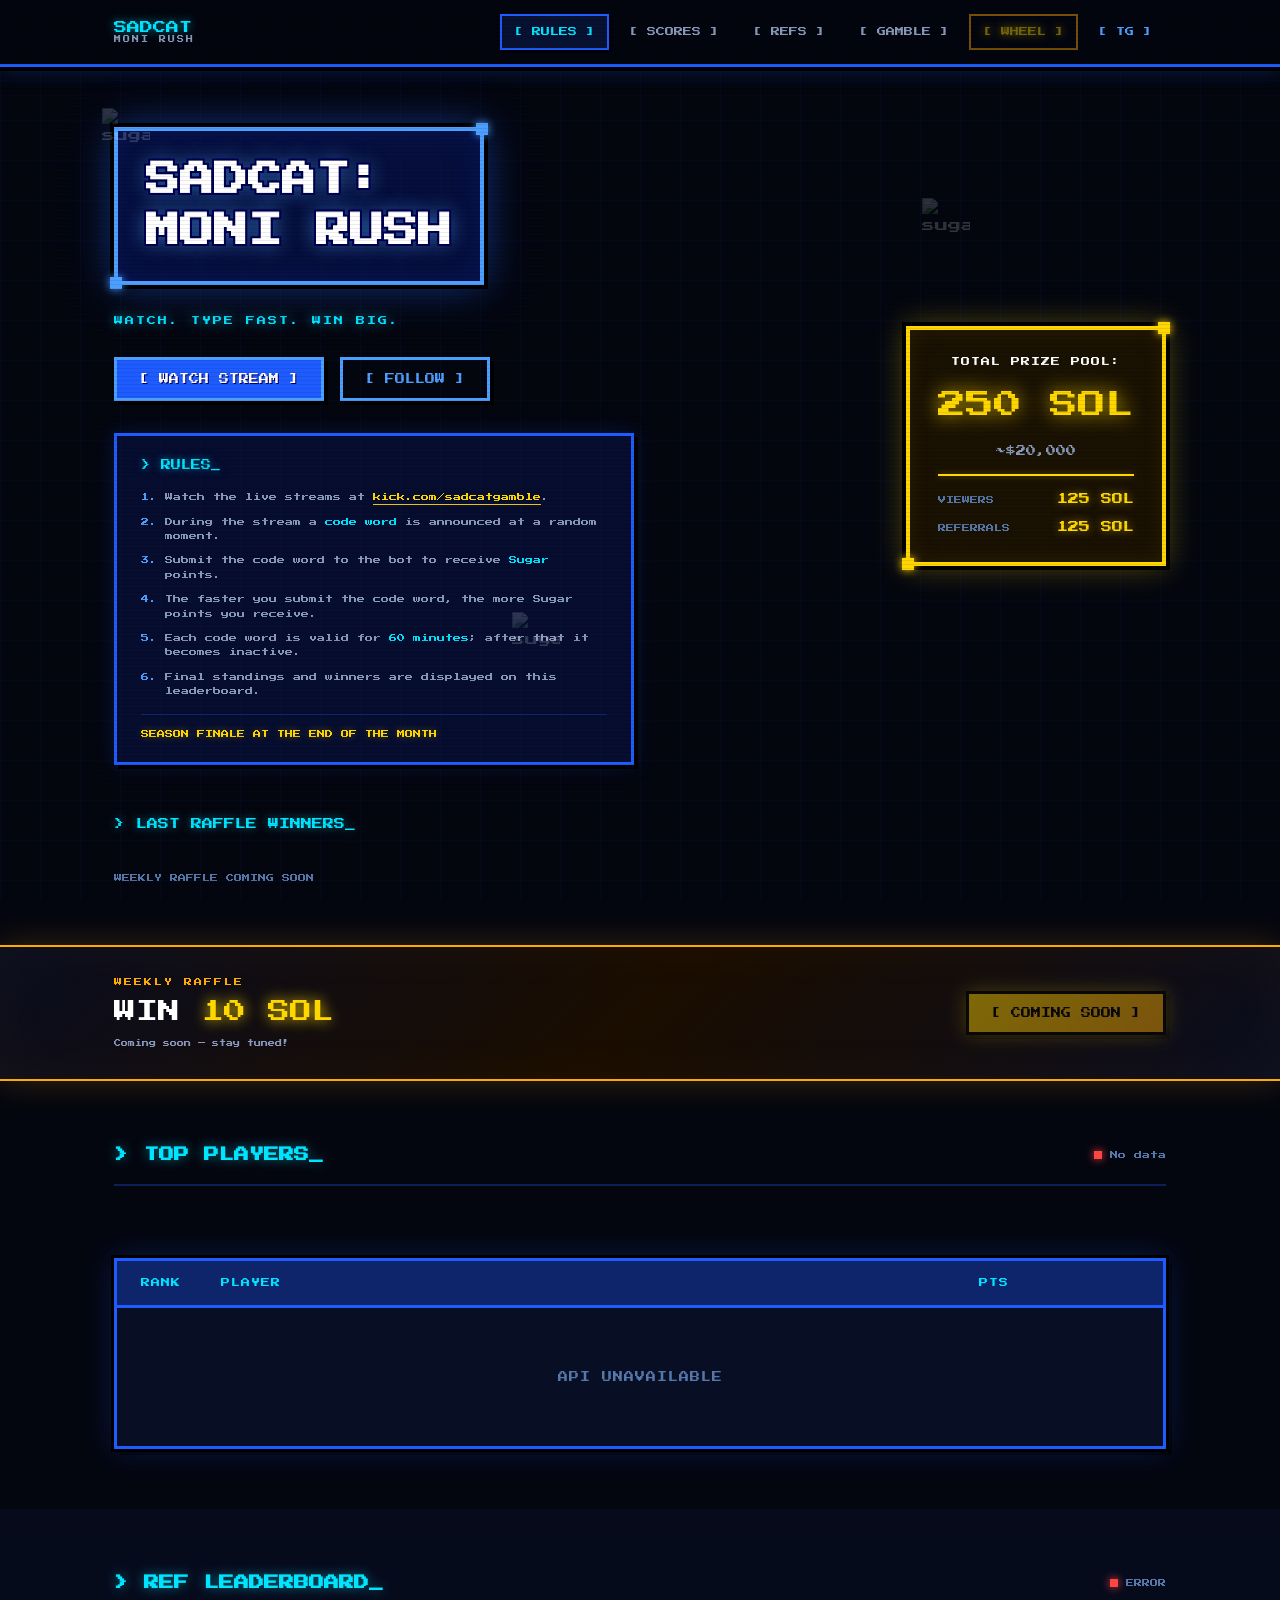
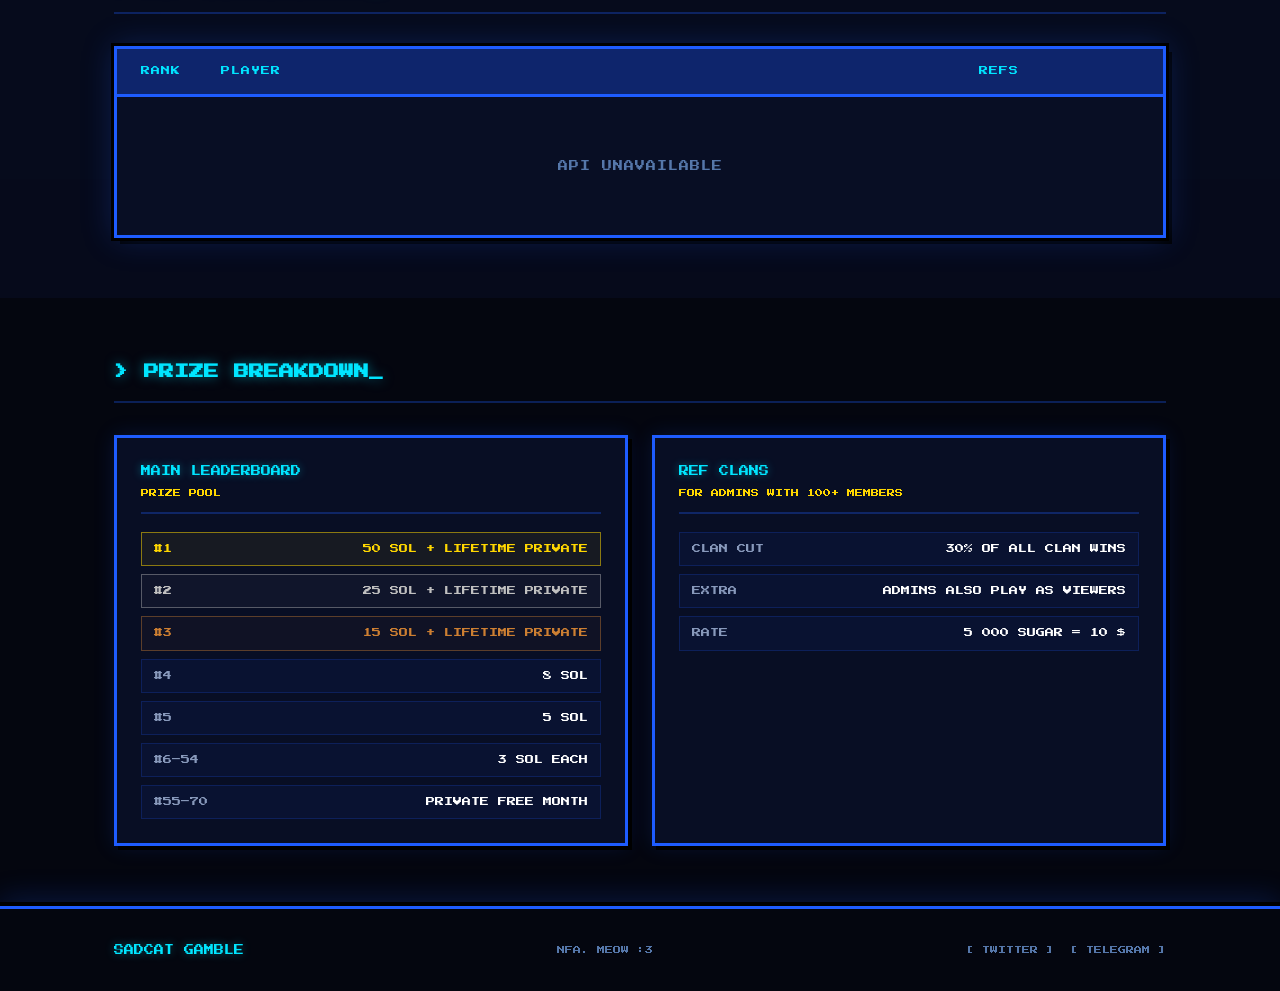
==== commit ca327182: "add icons, fix captcha menu, add sugar))" ====
--- a/frontend/index.html
+++ b/frontend/index.html
@@ -3,7 +3,7 @@
 <head>
   <meta charset="UTF-8" />
   <meta name="viewport" content="width=device-width, initial-scale=1.0" />
-  <title>SADCAT: MONI RUSH — Leaderboard</title>
+  <title>Leaderboard</title>
   <link rel="icon" type="image/png" href="/png/favicon.png" />
   <link rel="preconnect" href="https://fonts.googleapis.com" />
   <link rel="preconnect" href="https://fonts.gstatic.com" crossorigin />
@@ -48,16 +48,16 @@
         </div>
 
         <div class="rules-box">
-          <div class="rules-title">&gt; HOW TO PLAY_</div>
+          <div class="rules-title">&gt; RULES_</div>
           <ol class="rules-list">
-            <li>Watch the stream: <a href="https://kick.com/sadcatgamble" target="_blank" rel="noopener" class="rules-link">kick.com/sadcatgamble</a></li>
-            <li>During the stream I say a <span class="rules-hl">code word</span> at a random moment</li>
-            <li>Enter it in the bot &rarr; earn points</li>
-            <li><span class="rules-hl">Faster = more points</span></li>
-            <li>Code is active for <span class="rules-hl">30 minutes</span>, then expires</li>
-            <li>Top players appear in the leaderboard</li>
+            <li>Watch the live streams at <a href="https://kick.com/sadcatgamble" target="_blank" rel="noopener" class="rules-link">kick.com/sadcatgamble</a>.</li>
+            <li>During the stream a <span class="rules-hl">code word</span> is announced at a random moment.</li>
+            <li>Submit the code word to the bot to receive <span class="rules-hl">Sugar</span> points.</li>
+            <li>The faster you submit the code word, the more Sugar points you receive.</li>
+            <li>Each code word is valid for <span class="rules-hl">60 minutes</span>; after that it becomes inactive.</li>
+            <li>Final standings and winners are displayed on this leaderboard.</li>
           </ol>
-          <div class="rules-note">FINAL AT THE END OF THE MONTH</div>
+          <div class="rules-note">SEASON FINALE AT THE END OF THE MONTH</div>
         </div>
       </div>
 
@@ -172,58 +172,58 @@
         </div>
         <div class="prizes-grid">
 
-          <!-- Viewers leaderboard -->
+          <!-- Main leaderboard prizes -->
           <div class="prize-card">
-            <div class="prize-card-title">VIEWERS LEADERBOARD</div>
-            <div class="prize-card-sub">TOTAL: 125 SOL</div>
+            <div class="prize-card-title">MAIN LEADERBOARD</div>
+            <div class="prize-card-sub">PRIZE POOL</div>
             <div class="prize-table">
               <div class="prize-row prize-row-gold">
                 <span class="pr-rank">#1</span>
-                <span class="pr-prize">25 SOL + PRIVATE</span>
+                <span class="pr-prize">50 SOL + LIFETIME PRIVATE</span>
               </div>
               <div class="prize-row prize-row-silver">
                 <span class="pr-rank">#2</span>
-                <span class="pr-prize">15 SOL + PRIVATE</span>
+                <span class="pr-prize">25 SOL + LIFETIME PRIVATE</span>
               </div>
               <div class="prize-row prize-row-bronze">
                 <span class="pr-rank">#3</span>
-                <span class="pr-prize">10 SOL + PRIVATE</span>
-              </div>
-              <div class="prize-row">
-                <span class="pr-rank">#4&ndash;18</span>
+                <span class="pr-prize">15 SOL + LIFETIME PRIVATE</span>
+              </div>
+              <div class="prize-row">
+                <span class="pr-rank">#4</span>
+                <span class="pr-prize">8 SOL</span>
+              </div>
+              <div class="prize-row">
+                <span class="pr-rank">#5</span>
                 <span class="pr-prize">5 SOL</span>
               </div>
               <div class="prize-row">
-                <span class="pr-rank">#19&ndash;30</span>
-                <span class="pr-prize">PRIVATE ACCESS</span>
-              </div>
-            </div>
-          </div>
-
-          <!-- Referrals leaderboard -->
+                <span class="pr-rank">#6&ndash;54</span>
+                <span class="pr-prize">3 SOL EACH</span>
+              </div>
+              <div class="prize-row">
+                <span class="pr-rank">#55&ndash;70</span>
+                <span class="pr-prize">PRIVATE FREE MONTH</span>
+              </div>
+            </div>
+          </div>
+
+          <!-- Referral clans -->
           <div class="prize-card">
-            <div class="prize-card-title">REFERRAL LEADERBOARD</div>
-            <div class="prize-card-sub">TOTAL: 125 SOL (TOP 5)</div>
+            <div class="prize-card-title">REF CLANS</div>
+            <div class="prize-card-sub">FOR ADMINS WITH 100+ MEMBERS</div>
             <div class="prize-table">
-              <div class="prize-row prize-row-gold">
-                <span class="pr-rank">#1</span>
-                <span class="pr-prize">50 SOL</span>
-              </div>
-              <div class="prize-row prize-row-silver">
-                <span class="pr-rank">#2</span>
-                <span class="pr-prize">30 SOL</span>
-              </div>
-              <div class="prize-row prize-row-bronze">
-                <span class="pr-rank">#3</span>
-                <span class="pr-prize">15 SOL</span>
-              </div>
-              <div class="prize-row">
-                <span class="pr-rank">#4</span>
-                <span class="pr-prize">15 SOL</span>
-              </div>
-              <div class="prize-row">
-                <span class="pr-rank">#5</span>
-                <span class="pr-prize">15 SOL</span>
+              <div class="prize-row">
+                <span class="pr-rank">CLAN CUT</span>
+                <span class="pr-prize">30% OF ALL CLAN WINS</span>
+              </div>
+              <div class="prize-row">
+                <span class="pr-rank">EXTRA</span>
+                <span class="pr-prize">ADMINS ALSO PLAY AS VIEWERS</span>
+              </div>
+              <div class="prize-row">
+                <span class="pr-rank">RATE</span>
+                <span class="pr-prize">5 000 SUGAR = 10&nbsp;$</span>
               </div>
             </div>
           </div>
@@ -247,6 +247,10 @@
     </div>
   </footer>
 
+  <img src="/png/ant/sugar.png" alt="sugar" style="position:fixed;z-index:10;left:8vw;top:12vh;width:48px;height:48px;opacity:0.18;pointer-events:none;user-select:none;" />
+  <img src="/png/ant/sugar.png" alt="sugar" style="position:fixed;z-index:10;left:72vw;top:22vh;width:48px;height:48px;opacity:0.18;pointer-events:none;user-select:none;" />
+  <img src="/png/ant/sugar.png" alt="sugar" style="position:fixed;z-index:10;left:40vw;top:68vh;width:48px;height:48px;opacity:0.18;pointer-events:none;user-select:none;" />
+
   <script src="js/main.js"></script>
 </body>
 </html>
--- a/frontend/css/style.css
+++ b/frontend/css/style.css
@@ -1,4 +1,4 @@
-﻿/* =========================================================
+/* =========================================================
    SADCAT: MONI RUSH  Pixel Art Style
    ========================================================= */
 
